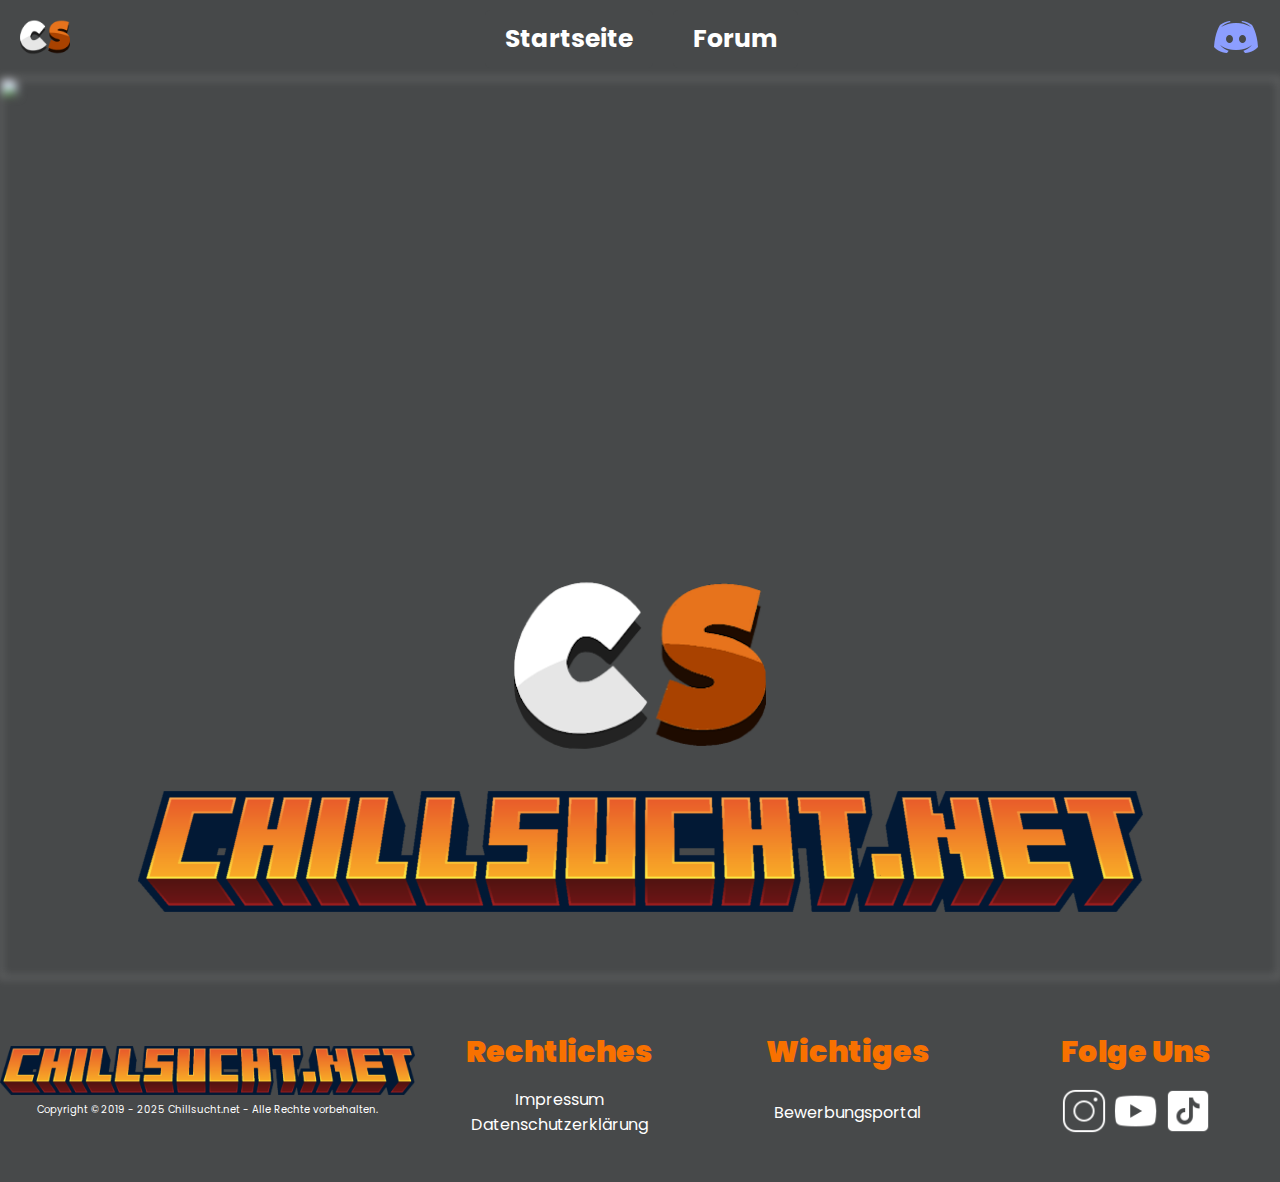
==== index.html @ 5e0fd236 "Add files via upload" ====
<!DOCTYPE html>
<!--suppress ALL -->
<html lang="en">
<head>
    <meta charset="UTF-8">
    <meta name="viewport" content="width=device-width, initial-scale=1.0">
    <link href="https://fonts.googleapis.com/css2?family=Poppins&display=swap" rel="stylesheet">
    <link rel="stylesheet" href="Custom.css">
    <title>Chillsucht.net</title>
    <link rel="apple-touch-icon" sizes="57x57" href="favicon/apple-icon-57x57.png">
    <link rel="apple-touch-icon" sizes="60x60" href="favicon/apple-icon-60x60.png">
    <link rel="apple-touch-icon" sizes="72x72" href="favicon/apple-icon-72x72.png">
    <link rel="apple-touch-icon" sizes="76x76" href="favicon/apple-icon-76x76.png">
    <link rel="apple-touch-icon" sizes="114x114" href="favicon/apple-icon-114x114.png">
    <link rel="apple-touch-icon" sizes="120x120" href="favicon/apple-icon-120x120.png">
    <link rel="apple-touch-icon" sizes="144x144" href="favicon/apple-icon-144x144.png">
    <link rel="apple-touch-icon" sizes="152x152" href="favicon/apple-icon-152x152.png">
    <link rel="apple-touch-icon" sizes="180x180" href="favicon/apple-icon-180x180.png">
    <link rel="icon" type="image/png" sizes="192x192"  href="favicon/android-icon-192x192.png">
    <link rel="icon" type="image/png" sizes="144x144"  href="favicon/android-icon-144x144.png">
    <link rel="icon" type="image/png" sizes="96x96"  href="favicon/android-icon-96x96.png">
    <link rel="icon" type="image/png" sizes="72x72"  href="favicon/android-icon-72x72.png">
    <link rel="icon" type="image/png" sizes="48x48"  href="favicon/android-icon-48x48.png">
    <link rel="icon" type="image/png" sizes="36x36"  href="favicon/android-icon-36x36.png">
    <link rel="icon" type="image/png" sizes="32x32" href="favicon/favicon-32x32.png">
    <link rel="icon" type="image/png" sizes="96x96" href="favicon/favicon-96x96.png">
    <link rel="icon" type="image/png" sizes="16x16" href="favicon/favicon-16x16.png">
    <link rel="manifest" href="favicon/manifest.json">
    <meta name="msapplication-TileColor" content="#ffffff">
    <meta name="msapplication-TileImage" content="favicon/ms-icon-144x144.png">
    <meta name="theme-color" content="#ffffff">
</head>
<body>
    <main>
        <div class="gridAligne">
            <div class="H-start">
                <div><img src="CS_logo_V2.png" height="50"/></div>
                <div class="buttons">
                    <a href="https://lampichen.github.io/Chillsucht.net/" class="button-start"><b>Startseite</b></a>
                    <a href="http://chillsucht.net/forum/" class="button-start"><b>Forum</b></a>
                </div>
                <div>
                    <a href="https://discord.gg/RUsze6VbQB"><img src="icons8-discord-logo-48.png" class="bi-hov-im"/></a>
                </div>

            </div>
        </div>
        <div>
            <img src="2024-10-09_15.10.51.png" height="1080" width="1920" class="blur"/>
                <div class="logo-container">
                    <img  id="cslo-1" class="cslo-1" src="CS_logo_V2.png"/>
                    <img  id="cslo-2" class="cslo-2" src="Chillsucht_schrift.png"/>
                </div>
            </div>
        </div>
    </main>
</body>
<footer>
        <div align="center" class="imp-bl">
            <div class="logo">
                <img class="lo-up-au" src="Chillsucht_schrift.png"/>
                <br>
                <p class="copyright">Copyright © 2019 - 2025 Chillsucht.net - Alle Rechte vorbehalten.</p>
            </div>
            <div class="recht"><p class="ueberschrift">Rechtliches</p></div>
            <div class="wi"><p class="ueberschrift">Wichtiges</p></div>
            <div class="soc"><p class="ueberschrift">Folge Uns</p></div>
            <div class="text-recht">
                <a href="http://chillsucht.net/cms/index.php?legal-notice/" class="te-di-li li-hov">Impressum</a>
                <br>
                <a href="http://chillsucht.net/cms/index.php?datenschutzerklaerung/" class="te-di-li li-hov">Datenschutzerklärung</a>
            </div>
            <div class="text-wi">
                <a href="http://chillsucht.net/forum/index.php?board/8-bewerbungen/" class="te-di-li li-hov">Bewerbungsportal</a>
            </div>
            <div class="text-soc">
                <a href="https://www.instagram.com/chillsuchtnet/?hl=de" ><img src="icons8-instagram-50.png" class="bi-hov-im"/></a>
                <a href="https://www.youtube.com/channel/UCWhuXwB8nE_FrMDjRoZHIEA"><img src="icons8-youtube-50.png" height="48" width="48" class="bi-hov-im"/></a>
                <a href="https://www.tiktok.com/@chillsucht.net?_t=8pTZJxAeTQW&_r=1"><img src="icons8-tiktok-50.png" height="48" width="48" class="bi-hov-im"/></a>
            </div>
        </div>
</footer>
    <script src="script.js"></script>
</html>
---- Custom.css ----
* {
    margin: 0;
    padding: 0;
    box-sizing: border-box;
}

body {
    background-color: #47494a;
}

footer {
    overflow: hidden;
}

.H-start {
    display: grid;
    grid-template-columns: auto 1fr auto;
    align-items: center;
    background-color: #47494a;
    padding: 10px 20px;
    color: white;
    width: 100vw;
}

.buttons {
    display: flex;
    gap: 20px;
    justify-content: center;
}

.button-start {
    background-color: #47494a;
    color: white;
    border: none;
    padding: 10px 20px;
    cursor: pointer;
    border-radius: 5px;
    text-decoration: none;
    outline: none;
    font-size: 25px;
    font-family: Poppins;
}

.button-start:hover {
    color: #f87100;
}

@media (min-width: 100px) {
    .button-start {
        background-color: #47494a;
        color: white;
        border: none;
        padding: 0px 0px;
        cursor: pointer;
        border-radius: 5px;
        text-decoration: none;
        outline: none;
        font-size: 20px;
        font-family: Poppins;
    }
}
@media (min-width: 700px) {
    .button-start {
        background-color: #47494a;
        color: white;
        border: none;
        padding: 5px 5px;
        cursor: pointer;
        border-radius: 5px;
        text-decoration: none;
        outline: none;
        font-size: 23px;
        font-family: Poppins;
    }
}
@media (min-width: 900px) {
    .button-start {
        background-color: #47494a;
        color: white;
        border: none;
        padding: 8px 8px;
        cursor: pointer;
        border-radius: 5px;
        text-decoration: none;
        outline: none;
        font-size: 25px;
        font-family: Poppins;
    }
}
@media (min-width: 1200px) {
    .button-start {
        background-color: #47494a;
        color: white;
        border: none;
        padding: 10px 20px;
        cursor: pointer;
        border-radius: 5px;
        text-decoration: none;
        outline: none;
        font-size: 25px;
        font-family: Poppins;
    }
}

.blur{
    filter: blur(4px);
    width: 100vw;
    height: 100vh;
    object-fit: cover;
    object-position: center;
    z-index: 1;
}

.logo-container {
    position: absolute;
    bottom: 10%;
    display: flex;
    flex-direction: column;
    align-items: center;
    text-align: center;
    width: 100%;
    height: 30%;
    z-index: 2;
}

.cslo-1 {
    max-width: 256px;
    max-height: 256px;
    height: auto;
    width: var(--cslo-1-width);

}

.cslo-2 {
    max-height: 121px;
    max-width: 1005px;
    height: auto;
    width: clamp(calc(100% - 10px), 100vw, 1005px);
}


.imp-bl {
    bottom: 0%;
    display: grid;
    grid-template-areas:
    "logo recht wi soc"
    "logo text-recht text-wi text-soc";
    grid-template-columns: auto auto auto auto;
    grid-template-rows: 1fr 1fr;
    align-items: center;
    background-color: #47494a;
    padding: 40px 10px;
    box-sizing: border-box;
    color: white;
    font-family: Poppins;
    width: 100vw;
}

.imp-bl > div.logo {
    grid-area: logo;
    align-items: center;
}
.imp-bl > div.recht {
    grid-area: recht;
    color: #f87100;
}
.imp-bl > div.wi {
    grid-area: wi;
    color: #f87100;
}
.imp-bl > div.soc {
    grid-area: soc;
    color: #f87100;
}
.imp-bl > div.text-recht {
    grid-area: text-recht;
    text-align: center;
}
.imp-bl > div.text-wi {
    grid-area: text-wi;

}
.imp-bl > div.text-soc {
    grid-area: text-soc;
    align-items: center;
    padding-top: 5px;
}

@media (min-width: 150px) {
    .imp-bl {
        grid-template-areas:
        "logo"
        "recht"
        "text-recht"
        "wi"
        "text-wi"
        "soc"
        "text-soc";
        grid-template-columns: 1fr;
        text-align: center;
        padding: 40px 0px;
    }
    .imp-bl > div.recht {
        grid-area: recht;
        padding-top: 20px;
    }
    .imp-bl > div.wi {
        grid-area: wi;
        padding-top: 20px;
    }
    .imp-bl > div.soc {
        grid-area: soc;
        align-items: center;
        padding-top: 20px;
    }
}

@media (min-width: 500px) {
    .imp-bl {
        grid-template-columns: 1fr 1fr;
        grid-template-areas:
        "logo logo"
        "recht wi"
        "text-recht text-wi"
        "soc soc"
        "text-soc text-soc";
        text-align: center;
        justify-content: center;
    }
    .imp-bl > div.soc {
        grid-area: soc;
        align-items: center;
        padding-top: 30px;
    }

}

@media (min-width: 650px) {
    .imp-bl {
        grid-template-columns: 1fr 1fr 1fr;
        grid-template-areas:
        "logo logo logo"
        "recht wi soc"
        "text-recht text-wi text-soc";
        text-align: center;
    }
    .imp-bl > div.soc {
        grid-area: soc;
        align-items: center;
        padding-top: 20px;
    }
}

@media (min-width: 1200px) {
    .imp-bl {
        grid-template-columns: 1fr 1fr 1fr 1fr;
        grid-template-areas:
        "logo recht wi soc"
        "logo text-recht text-wi text-soc";
        align-items: center;
    }
    .imp-bl > div.recht {
        grid-area: recht;
        padding-top: 0px;
    }
    .imp-bl > div.wi {
        grid-area: wi;
        padding-top: 0px;
    }
    .imp-bl > div.soc {
        grid-area: soc;
        align-items: center;
        padding-top: 0px;
    }
}

.bi-hov-im {
    width: 48px;
    height: 48px;
    transition: transform 0.2s ease-in-out;
}

.bi-hov-im:hover,
.bi-hov-im:active {
    transform: scale(1.15);
}

.li-hov {

}
.li-hov:hover,
.li-hov:active {
    color: #f87100;
}

.te-di-li {
    font-size: 25;
    text-decoration: none;
    outline: none;
    font-family: Poppins;
    color: white;
}

.ueberschrift {
    text-align: center;
    font-size: 30px;
    font-weight: 900;
    font-family: Poppins;
}

.copyright {
    font-size: 10px;
    font-family: Poppins;
    text-align: bottom;
    font-family: Poppins;
}

.lo-up-au {
    width: 100vw;
    max-width: 415px;
    max-height: 50px;
    height: auto;
}

@supports not (display: flex) {
    .container {
        display: block; /* Block-Layout als Fallback */
    }
}

@supports not (display: grid) {
    .grid-container {
        display: block; /* Block-Layout als Fallback */
    }
}

@supports not (font-family: 'Arial') {
    .text {
        font-family: 'Helvetica', sans-serif; /* Fallback-Schriftart */
    }
}
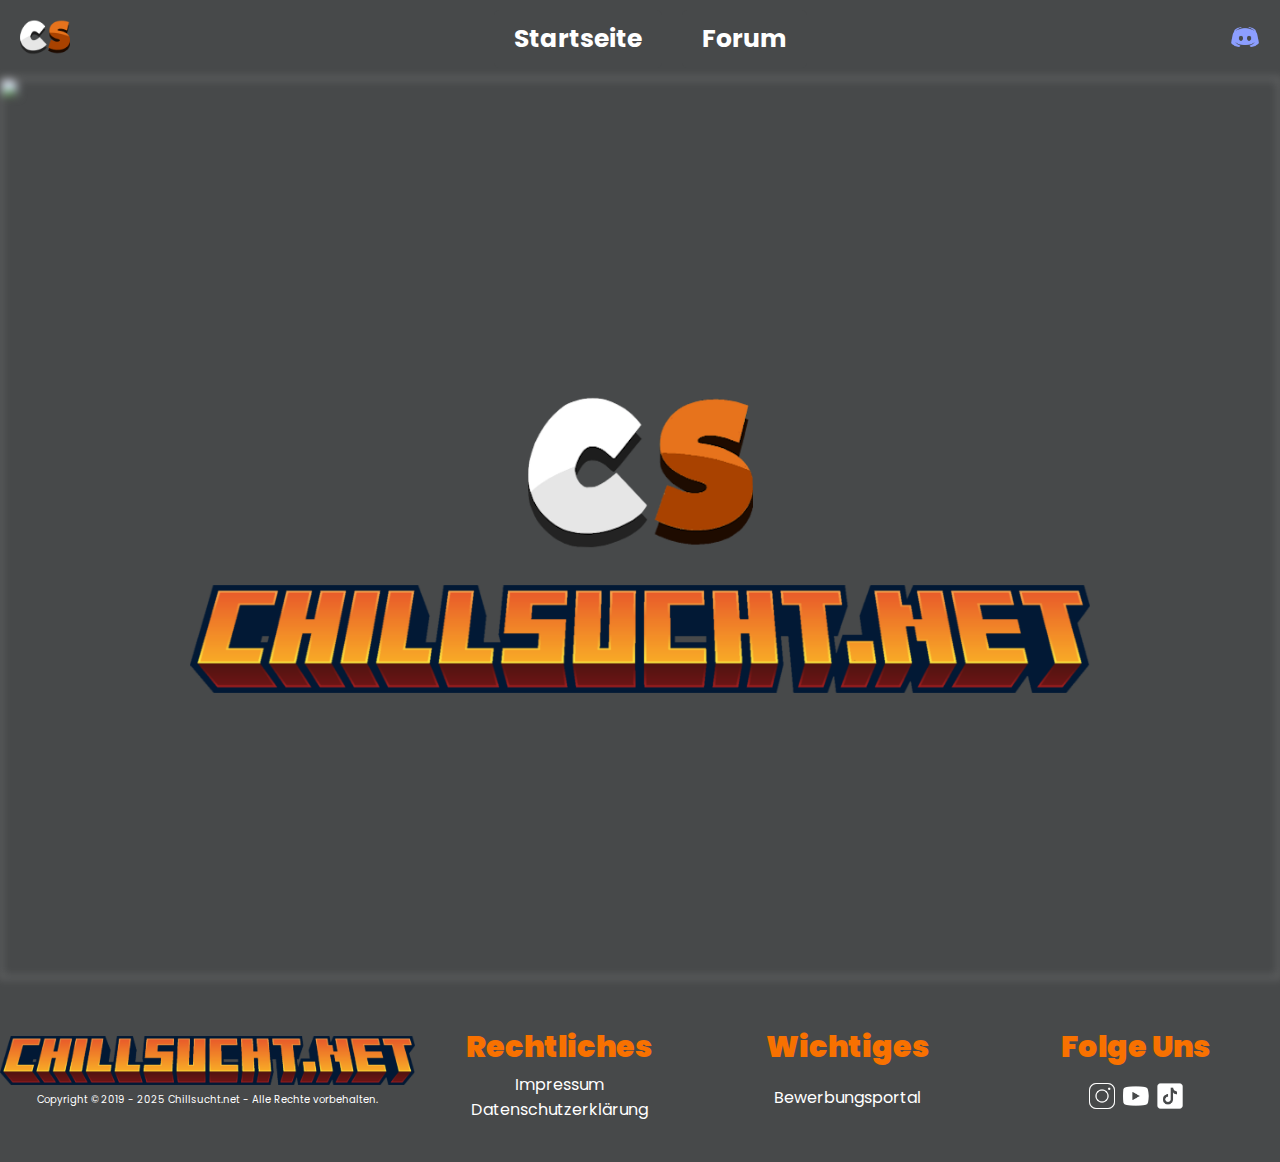
==== commit ef48e6a1: "Add files via upload" ====
--- a/index.html
+++ b/index.html
@@ -48,8 +48,8 @@
         <div>
             <img src="2024-10-09_15.10.51.png" height="1080" width="1920" class="blur"/>
                 <div class="logo-container">
-                    <img  id="cslo-1" class="cslo-1" src="CS_logo_V2.png"/>
-                    <img  id="cslo-2" class="cslo-2" src="Chillsucht_schrift.png"/>
+                    <img  id="cslo-1" class="cslo-1 bi-hov" src="CS_logo_V2.png"/>
+                    <img  id="cslo-2" class="cslo-2 bi-hov" src="Chillsucht_schrift.png"/>
                 </div>
             </div>
         </div>
@@ -75,8 +75,8 @@
             </div>
             <div class="text-soc">
                 <a href="https://www.instagram.com/chillsuchtnet/?hl=de" ><img src="icons8-instagram-50.png" class="bi-hov-im"/></a>
-                <a href="https://www.youtube.com/channel/UCWhuXwB8nE_FrMDjRoZHIEA"><img src="icons8-youtube-50.png" height="48" width="48" class="bi-hov-im"/></a>
-                <a href="https://www.tiktok.com/@chillsucht.net?_t=8pTZJxAeTQW&_r=1"><img src="icons8-tiktok-50.png" height="48" width="48" class="bi-hov-im"/></a>
+                <a href="https://www.youtube.com/channel/UCWhuXwB8nE_FrMDjRoZHIEA"><img src="icons8-youtube-50.png" class="bi-hov-im"/></a>
+                <a href="https://www.tiktok.com/@chillsucht.net?_t=8pTZJxAeTQW&_r=1"><img src="icons8-tiktok-50.png" class="bi-hov-im"/></a>
             </div>
         </div>
 </footer>
--- a/Custom.css
+++ b/Custom.css
@@ -119,8 +119,16 @@
     align-items: center;
     text-align: center;
     width: 100%;
-    height: 30%;
+    height: 50%;
     z-index: 2;
+}
+
+.bi-hov {
+    transition: transform 0.2s ease-in-out;
+}
+
+.bi-hov:hover {
+    transform: scale(1.15);
 }
 
 .cslo-1 {
@@ -133,9 +141,9 @@
 
 .cslo-2 {
     max-height: 121px;
-    max-width: 1005px;
+    max-width: 900px;
     height: auto;
-    width: clamp(calc(100% - 10px), 100vw, 1005px);
+    width: clamp(calc(100% - 10px), 100vw, 900px);
 }
 
 
@@ -275,8 +283,8 @@
 }
 
 .bi-hov-im {
-    width: 48px;
-    height: 48px;
+    width: 30px;
+    height: 30px;
     transition: transform 0.2s ease-in-out;
 }
 
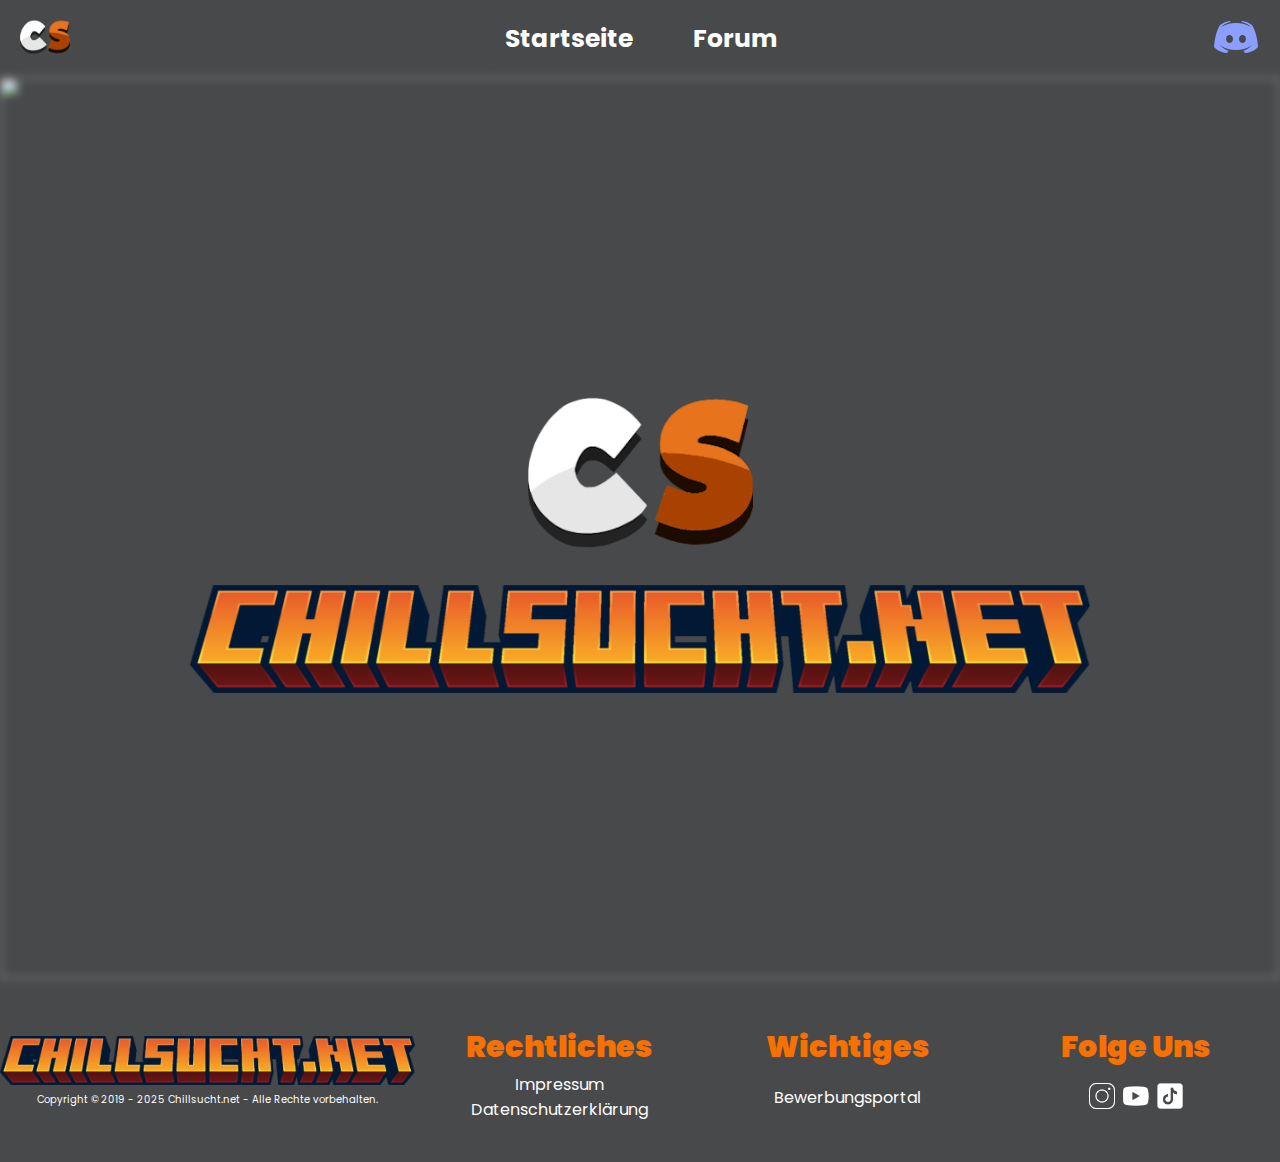
==== commit f911676c: "Update index.html" ====
--- a/index.html
+++ b/index.html
@@ -40,7 +40,7 @@
                     <a href="http://chillsucht.net/forum/" class="button-start"><b>Forum</b></a>
                 </div>
                 <div>
-                    <a href="https://discord.gg/RUsze6VbQB"><img src="icons8-discord-logo-48.png" class="bi-hov-im"/></a>
+                    <a href="https://discord.gg/RUsze6VbQB"><img src="icons8-discord-logo-48.png" class="bi-hov"/></a>
                 </div>
 
             </div>
@@ -81,4 +81,4 @@
         </div>
 </footer>
     <script src="script.js"></script>
-</html>+</html>
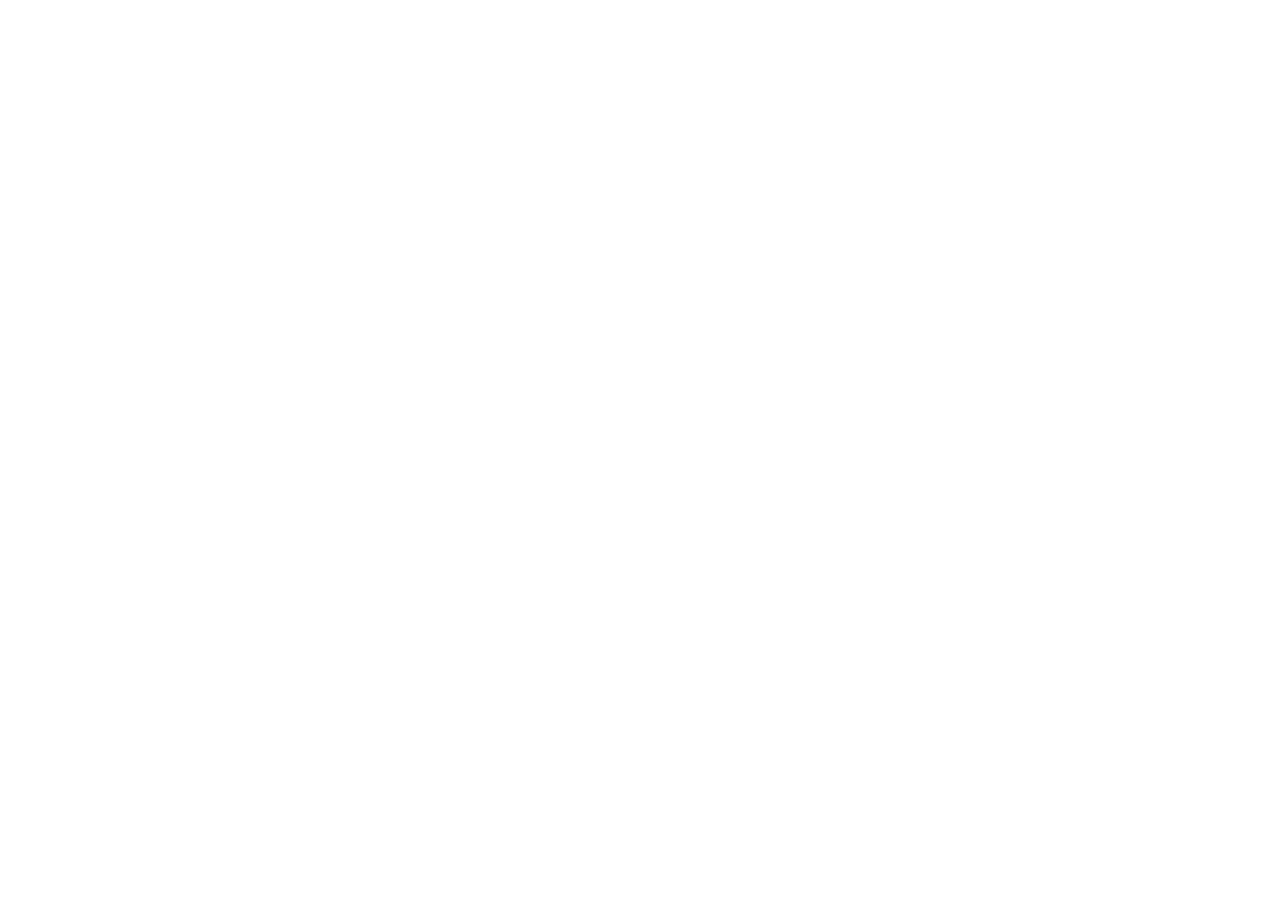
==== commit a5472db6: "Add files via upload" ====
--- a/index.html
+++ b/index.html
@@ -1,6 +1,6 @@
 <!DOCTYPE html>
 <!--suppress ALL -->
-<html lang="en">
+<html lang="de">
 <head>
     <meta charset="UTF-8">
     <meta name="viewport" content="width=device-width, initial-scale=1.0">
@@ -29,27 +29,30 @@
     <meta name="msapplication-TileColor" content="#ffffff">
     <meta name="msapplication-TileImage" content="favicon/ms-icon-144x144.png">
     <meta name="theme-color" content="#ffffff">
+    <meta http-equiv="refresh" content="0; URL=https://chillsucht.net">
+    <link rel="canonical" href="https://chillsucht.net"/>
+    <meta name="robots" content="index, follow">
 </head>
 <body>
     <main>
         <div class="gridAligne">
             <div class="H-start">
-                <div><img src="CS_logo_V2.png" height="50"/></div>
+                <div><img alt="kurzes Logo von Chillsucht" src="CS_logo_V2.png" height="50"/></div>
                 <div class="buttons">
-                    <a href="https://lampichen.github.io/Chillsucht.net/" class="button-start"><b>Startseite</b></a>
-                    <a href="http://chillsucht.net/forum/" class="button-start"><b>Forum</b></a>
+                    <a href="https://chillsucht.net" class="button-start"><b>Startseite</b></a>
+                    <a href="https://chillsucht.net/forum/" class="button-start"><b>Forum</b></a>
                 </div>
                 <div>
-                    <a href="https://discord.gg/RUsze6VbQB"><img src="icons8-discord-logo-48.png" class="bi-hov"/></a>
+                    <a href="https://discord.gg/RUsze6VbQB"><img alt="Discord Logo" src="icons8-discord-logo-48.png" class="bi-hov"/></a>
                 </div>
 
             </div>
         </div>
         <div>
-            <img src="2024-10-09_15.10.51.png" height="1080" width="1920" class="blur"/>
+            <img alt="Bild der Lobby" src="2024-10-09_15.10.51.png" height="1080" width="1920" class="blur"/>
                 <div class="logo-container">
-                    <img  id="cslo-1" class="cslo-1 bi-hov" src="CS_logo_V2.png"/>
-                    <img  id="cslo-2" class="cslo-2 bi-hov" src="Chillsucht_schrift.png"/>
+                    <img  id="cslo-1" class="cslo-1 bi-hov" alt="kurzes Logo von Chillsucht" src="CS_logo_V2.png"/>
+                    <img  id="cslo-2" class="cslo-2 bi-hov" alt="langes Chillsucht Logo" src="Chillsucht_schrift.png"/>
                 </div>
             </div>
         </div>
@@ -58,7 +61,7 @@
 <footer>
         <div align="center" class="imp-bl">
             <div class="logo">
-                <img class="lo-up-au" src="Chillsucht_schrift.png"/>
+                <img class="lo-up-au" alt="langes Chillsucht Logo" src="Chillsucht_schrift.png"/>
                 <br>
                 <p class="copyright">Copyright © 2019 - 2025 Chillsucht.net - Alle Rechte vorbehalten.</p>
             </div>
@@ -71,14 +74,14 @@
                 <a href="http://chillsucht.net/cms/index.php?datenschutzerklaerung/" class="te-di-li li-hov">Datenschutzerklärung</a>
             </div>
             <div class="text-wi">
-                <a href="http://chillsucht.net/forum/index.php?board/8-bewerbungen/" class="te-di-li li-hov">Bewerbungsportal</a>
+                <a href="https://chillsucht.net/forum/index.php?board/8-bewerbungen/" class="te-di-li li-hov">Bewerbungsportal</a>
             </div>
             <div class="text-soc">
-                <a href="https://www.instagram.com/chillsuchtnet/?hl=de" ><img src="icons8-instagram-50.png" class="bi-hov-im"/></a>
-                <a href="https://www.youtube.com/channel/UCWhuXwB8nE_FrMDjRoZHIEA"><img src="icons8-youtube-50.png" class="bi-hov-im"/></a>
-                <a href="https://www.tiktok.com/@chillsucht.net?_t=8pTZJxAeTQW&_r=1"><img src="icons8-tiktok-50.png" class="bi-hov-im"/></a>
+                <a href="https://www.instagram.com/chillsuchtnet/?hl=de" ><img alt="" src="icons8-instagram-50.png" class="bi-hov-im"/></a>
+                <a href="https://www.youtube.com/channel/UCWhuXwB8nE_FrMDjRoZHIEA"><img alt="" src="icons8-youtube-50.png" class="bi-hov-im"/></a>
+                <a href="https://www.tiktok.com/@chillsucht.net?_t=8pTZJxAeTQW&_r=1"><img alt="" src="icons8-tiktok-50.png" class="bi-hov-im"/></a>
             </div>
         </div>
 </footer>
     <script src="script.js"></script>
-</html>
+</html>--- a/Custom.css
+++ b/Custom.css
@@ -1,3 +1,22 @@
+/* latin-ext */
+@font-face {
+font-family: 'Poppins';
+font-style: normal;
+font-weight: 400;
+font-display: swap;
+src: url(fonts/pxiEyp8kv8JHgFVrJJnecmNE.woff2) format('woff2');
+unicode-range: U+0100-02BA, U+02BD-02C5, U+02C7-02CC, U+02CE-02D7, U+02DD-02FF, U+0304, U+0308, U+0329, U+1D00-1DBF, U+1E00-1E9F, U+1EF2-1EFF, U+2020, U+20A0-20AB, U+20AD-20C0, U+2113, U+2C60-2C7F, U+A720-A7FF;
+}
+/* latin */
+@font-face {
+font-family: 'Poppins';
+font-style: normal;
+font-weight: 400;
+font-display: swap;
+src: url(fonts/pxiEyp8kv8JHgFVrJJfecg.woff2) format('woff2');
+unicode-range: U+0000-00FF, U+0131, U+0152-0153, U+02BB-02BC, U+02C6, U+02DA, U+02DC, U+0304, U+0308, U+0329, U+2000-206F, U+20AC, U+2122, U+2191, U+2193, U+2212, U+2215, U+FEFF, U+FFFD;
+}
+
 * {
     margin: 0;
     padding: 0;
@@ -317,7 +336,7 @@
 }
 
 .copyright {
-    font-size: 10px;
+    font-size: 12px;
     font-family: Poppins;
     text-align: bottom;
     font-family: Poppins;
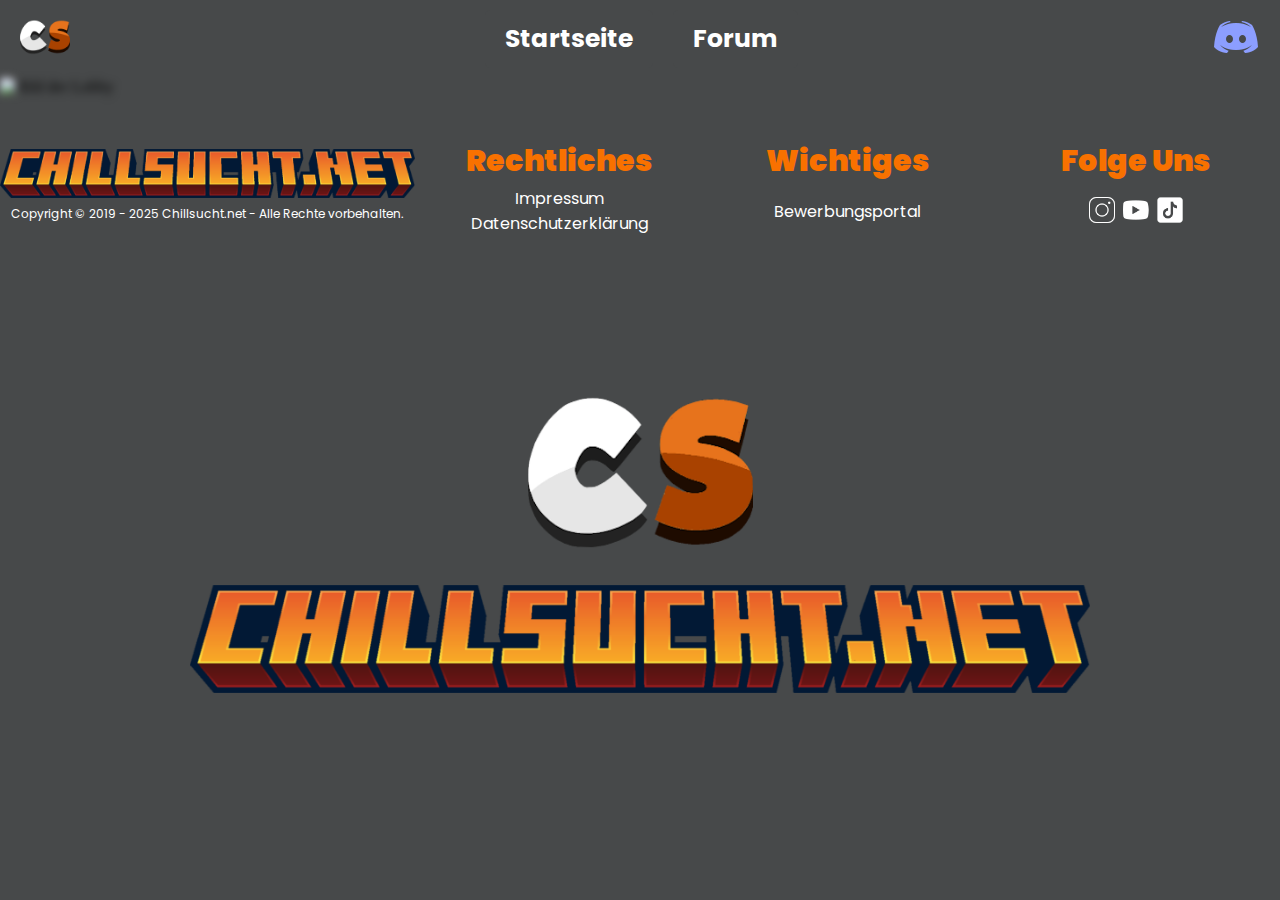
==== commit cc3e1cb6: "Add files via upload" ====
--- a/index.html
+++ b/index.html
@@ -29,7 +29,6 @@
     <meta name="msapplication-TileColor" content="#ffffff">
     <meta name="msapplication-TileImage" content="favicon/ms-icon-144x144.png">
     <meta name="theme-color" content="#ffffff">
-    <meta http-equiv="refresh" content="0; URL=https://chillsucht.net">
     <link rel="canonical" href="https://chillsucht.net"/>
     <meta name="robots" content="index, follow">
 </head>
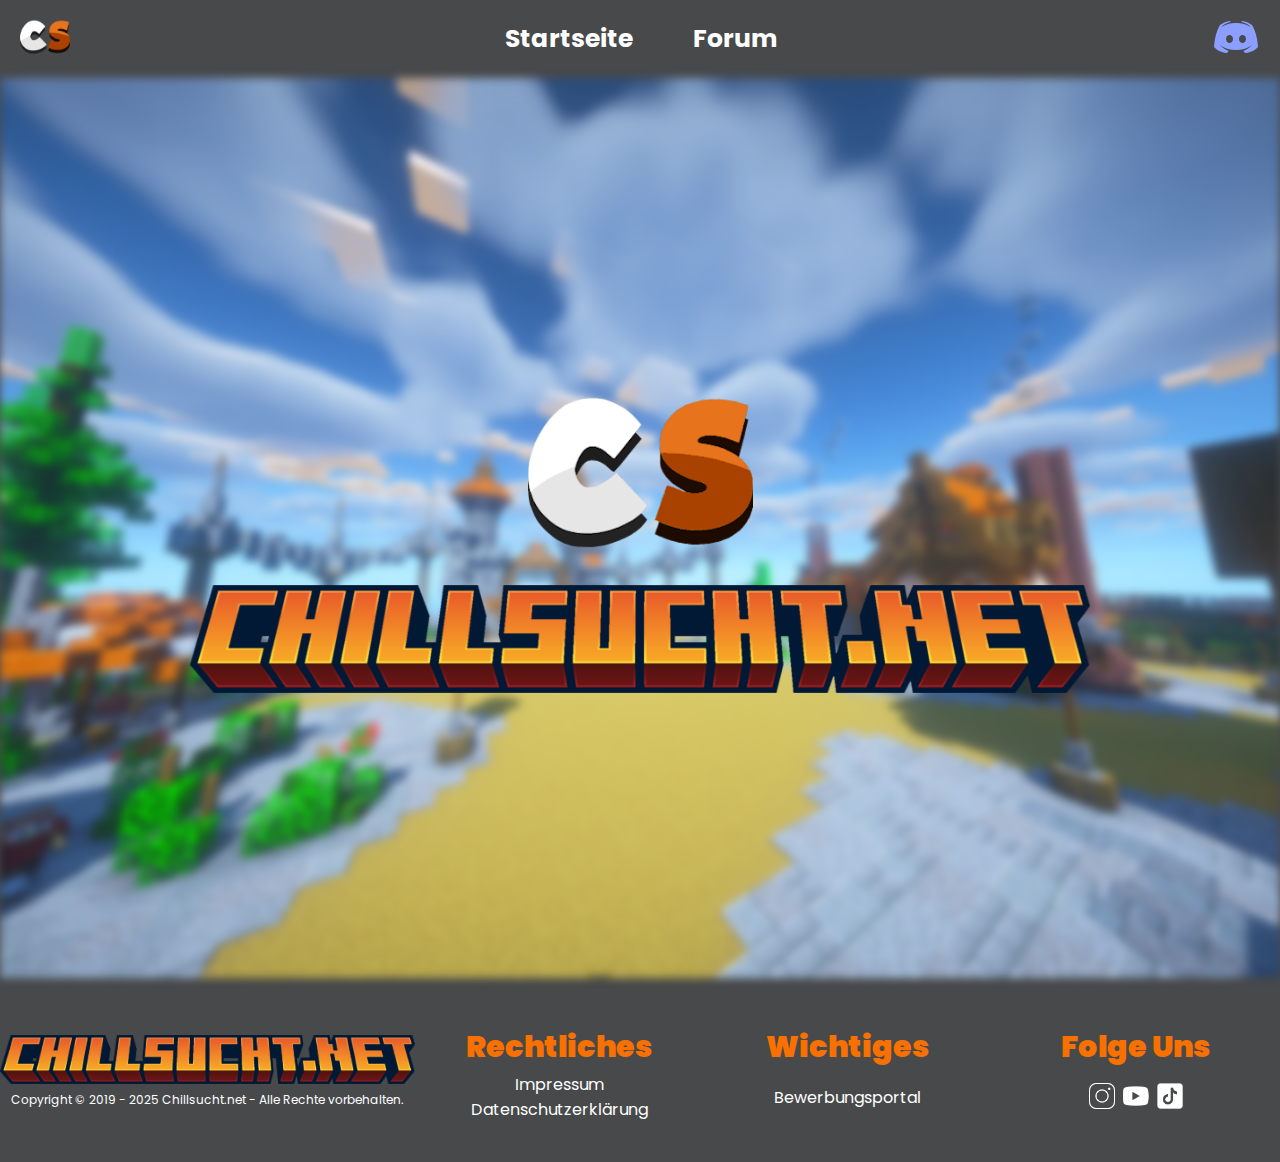
==== commit 0aee47c7: "Add files via upload" ====
--- a/index.html
+++ b/index.html
@@ -48,7 +48,7 @@
             </div>
         </div>
         <div>
-            <img alt="Bild der Lobby" src="2024-10-09_15.10.51.png" height="1080" width="1920" class="blur"/>
+            <img alt="Bild der Lobby" src="lobby.webp" height="1080" width="1920" class="blur"/>
                 <div class="logo-container">
                     <img  id="cslo-1" class="cslo-1 bi-hov" alt="kurzes Logo von Chillsucht" src="CS_logo_V2.png"/>
                     <img  id="cslo-2" class="cslo-2 bi-hov" alt="langes Chillsucht Logo" src="Chillsucht_schrift.png"/>
